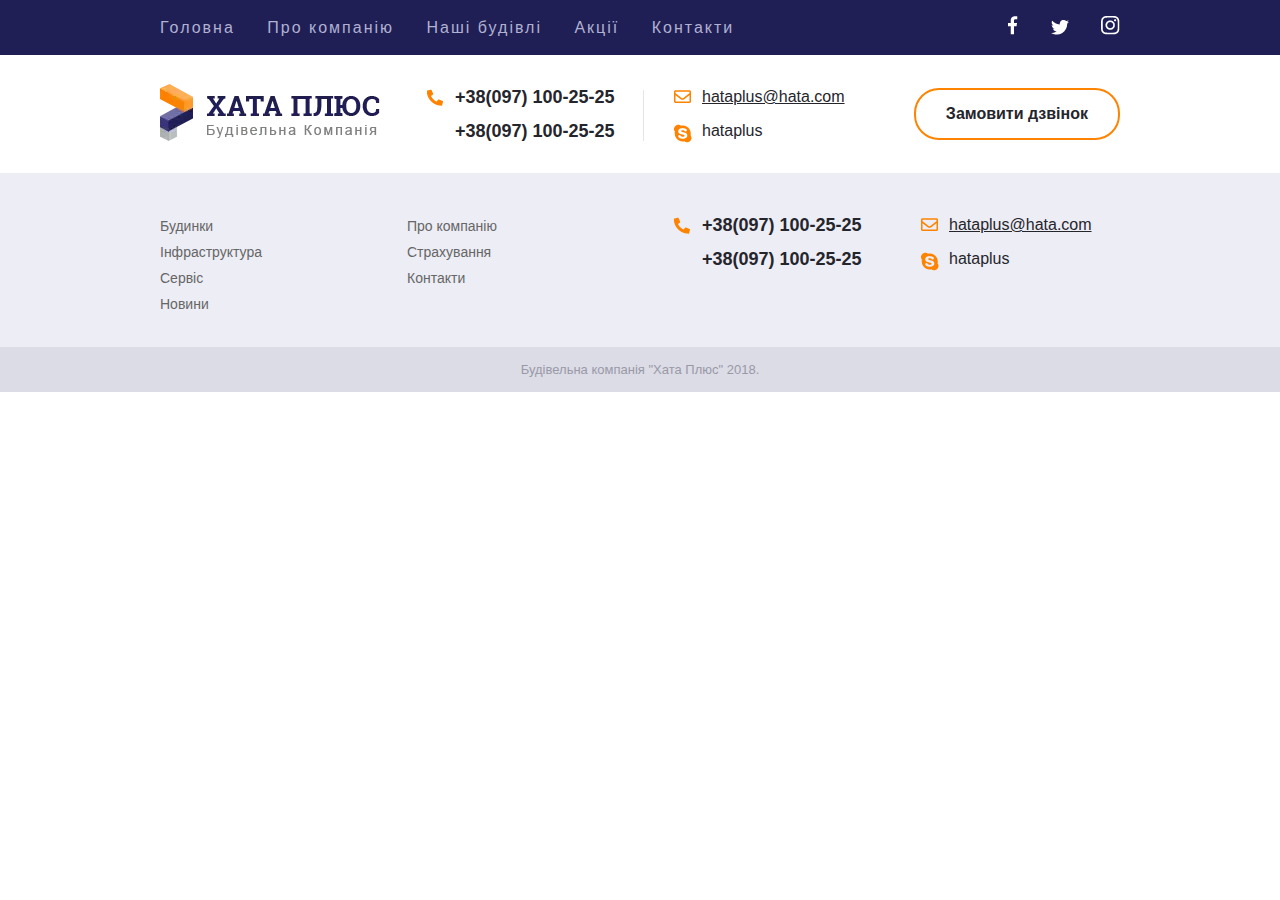
==== contact.html @ b2b35e67 "new page" ====
<!DOCTYPE html>
<html lang="en">
<head>
    <meta charset="UTF-8">
    <meta http-equiv="X-UA-Compatible" content="IE=edge">
    <meta name="viewport" content="width=device-width, initial-scale=1.0">
    <title>Контакти</title>
    <link rel = "stylesheet" href = "css/style-rel.css">
</head>
<body>
    <header>
        <div class ="header">
            <nav class="wrapper flex-between">
                    <ul class = "menu">
                            <li>
                                <a href="index.html">Головна</a>
                            </li>
                            <li>
                                <a href="#">Про компанію</a>
                            </li>
                            <li>
                                <a href="price.html">Наші будівлі</a>
                            </li>
                            <li>
                                <a href="#">Акції</a>
                            </li>
                            <li>
                                <a href="#">Контакти</a>
                            </li>
                    </ul>
                    <ul class="social">
                        <li><a href="#" class="fb"></a></li>
                        <li><a href="#" class="tw"></a></li>
                        <li><a href="#" class="in"></a></li>
                    </ul>
                    </nav>
                </div>
            </nav>
            <div class="wrapper row aic contact-info">
                <div class="logo column">
                    <picture>
                        <source srcset="img/logo.webp" type="image/webp">
                        <img src="img/logo.png" alt = "Будівельна компанія Хата Плюс">
                    </picture>
                </div>
                <div class="phones column stick">
                        <p><a class="tel icon" href="tel:+380911002525">+38(097) 100-25-25 </a></p> 
                        <p><a href="tel:+380911002525">+38(097) 100-25-25 </a></p>
                </div>
                <div class ="messengers column">
                    <p><a class="mail icon" href="mailto:hataplus@hata.com">hataplus@hata.com</a></p>
                    <p><a class="skype icon" href="skype:hataplus">hataplus</a></p>
                </div>
                
                <div class="cta column">
                    <a href="#">Замовити дзвінок</a>
                </div>
                </div>
    </header>
    
            <footer>
                <div class="footer">
                    <div class="wrapper">
                        <div class="row">
                            <ul class="column footer-menu">
                                <li>
                                    <a href="#">Будинки</a>
                                </li>
                                <li>
                                    <a href="#">Інфраструктура</a>
                                </li>
                                <li>
                                    <a href="#">Сервіс</a>
                                </li>
                                <li>
                                    <a href="#">Новини</a>
                                </li>
                            </ul>
                              <ul class="column footer-menu">
                                    <li>
                                        <a href="#">Про компанію</a>
                                    </li>
                                    <li>
                                        <a href="#">Страхування</a>
                                    </li>
                                    <li>
                                        <a href="#">Контакти</a>
                                    </li>
                                </ul>
                                <div class="phones column">
                                    <p><a class="tel icon" href="tel:+380911002525">+38(097) 100-25-25 </a></p> 
                                    <p><a href="tel:+380911002525">+38(097) 100-25-25 </a></p>
                                </div>
                                <div class ="messengers column">
                                            <p><a class="mail icon" href="mailto:hataplus@hata.com">hataplus@hata.com</a></p>
                                            <p><a class="skype icon" href="skype:hataplus">hataplus</a></p>
                                </div>
                            </div>
                        </div>
                    </div>
        <div class="coppy">
            <div class="wrapper">
                    <p class="copytext">Будівельна компанія "Хата Плюс" 2018.</p>
            </div>
        </div>
    </footer>
    
</body>
</html>
---- css/style-rel.css ----
@font-face {
    font-family: 'Roboto Slab';
    src: url('../fonts/RobotoSlab-Bold.eot');
    src: url('../fonts/RobotoSlab-Bold.eot?#iefix') format('embedded-opentype'),
        url('../fonts/RobotoSlab-Bold.woff2') format('woff2'),
        url('../fonts/RobotoSlab-Bold.woff') format('woff'),
        url('../fonts/RobotoSlab-Bold.ttf') format('truetype');
    font-weight: bold;
    font-style: normal;
    font-display: swap;
}

body {
    margin: 0;
    font-family: "Arial", sans-serif;
    cursor: url(cursor.cur), pointer;
}
sup {
    font-size: 0.6em;
}
hr {
    margin: 30px 0;
    border: none;
    border-top: 1px solid #e4e4ec;;
}

a {
    position: relative;
}

.wrapper {
    margin: 0 auto;
    max-width: 960px; 
}
.header-shadow {
    box-shadow: 0 0 5px rgba(0,0,0,0.1);
    background-color: #fff;
}

.header {
    padding: 15.5px 0;
    background-color: #1f1f56;
}
.flex-between {
    display: flex;
    justify-content: space-between;
}
.row {
    display: flex;
    justify-content: space-between;
    flex-wrap: wrap;
    column-gap: 28px;
    row-gap: 28px;
}
.column {
    width: 219px;
    box-sizing: border-box;
}

.header ul {
    margin: 0 -14px;
    padding-left: 0;
    list-style: none;
}
.header li {
    display: inline-block;
    margin: 0 14px;
}
.menu {
    display: inline;
}
.menu a {
    letter-spacing: 2px;
    line-height: 24px;
    color: #b1b1d2;
    text-decoration: none;
    transition: all 0.5s ease;
}
.menu a:hover {
    color: #fd8300;
}

.contact-info {
    padding: 20px 0;
}

.aic {
    align-items: center;

}
.social a {
    display: block;
    background: url(../img/sprite.png) no-repeat;
}
a.fb {
    width: 10px;
    height: 19px;
    background-position: -2px 0;
}
a.fb:hover {
    background-position: -2px -22px;
}
a.in {
    width: 19px;
    height: 19px;
    background-position: -14px 0;
}
a.in:hover {
    background-position: -14px -22px ;
}
a.tw {
    width: 18px;
    height: 15px;
    background-position: -35px 0;
}
a.tw:hover {
background-position: -35px -22px;
}

.phones,
.messengers {
    padding-left: 48px;
}
.phones p,
.messengers p {
    margin: 10px 0;
}

.phones a {
    font-size: 18px;
    line-height: 24px;
    color: #25252c;
    font-weight: bold;
    text-decoration: none;
}

.icon:before {
    content: '';
    position: absolute;
    left: -28px;
    top: 2px;
}

.tel:before {
    width: 16px;
    height: 17px;
    background: url(../img/sprite.png) no-repeat -55px 0;
}

.messengers a {
    font-size: 16px;
    line-height: 24px;
    color: #25252c;

}
.mail:before {
    width: 17px;
    height: 13px;
    background: url(../img/sprite.png) no-repeat -73px 0;
}

.skype:before {
   
    width: 18px;
    height: 19px;
    background: url(../img/sprite.png) no-repeat -55px -21px;
}
.stick {
    position: relative;
}
.stick:before {
    content: '';
    position: absolute;
    right: -18px;
    top: 15px;
    width: 1px;
    height: 51px;
    background-color: #e4e4ec;
}


.skype {
    text-decoration: none;
}
.cta {
    text-align: right;
}


.cta a {
    display: inline-block;
    padding: 12px 30px;
    font-size: 16px;
    line-height: 24px;
    font-weight: bold;
    color:#25252c;
    text-decoration: none;
    border: 2px solid #fd8300;
    border-radius: 25px;
    transition: all .25s ease;
}
.cta a:hover {
    background-color: #fd8300;
    color: #fff;
}

.proposition {
    text-align: center;
    background: #292523 url(../img/backround.jpg) center/cover;
    color: #ffffff;
    padding: 55px 0 35px;
}
.proposition p {
    margin: 0;

}
.prop-title {
    font-size: 30px;
    letter-spacing: 2px;
    text-transform: uppercase;
    color: #fff;
    font-weight: 700;
    font-family: "Roboto Slab";
}
p.prop-text {
    margin: 5px 0;
    color: #fff;
    font-size: 14px;
    line-height: 24px;
 }

 .prop-cost   {
    font-size: 24px;
    color: #fd8300;
    font-weight: bold;
 }
 .prop-cost span {
     font-size: 40px;
 }
 .main {
     padding: 35px 0 45px;
 }
 .main-info {
     max-width: 713px;

 }
 .main-price {
     max-width: 960px;

 }
 .main-info h1,
 .main-info h2 {
    color: #24242b;
    font-family: "Roboto Slab";

 }
 .main-info h1 {
     margin-top: 5px;
    font-size: 30px;
    
 }
 .main-info h2 {
    font-size: 24px;
 }
 

.table-price table {
    border-radius: 3px;
    overflow: hidden;
    width: 100%;
    margin: 25px 0;
    border-collapse: collapse;
 }
 
 td {
    
    padding: 8.5px 20px;
    text-align: left;
}
 .table-price th {
     padding: 13px 20px;
     text-align: left;
    font-size: 14px;
    color: #fff;
    background-color: #1f1f56;
    font-weight: 700;
    font-family: "Roboto Slab";
 }

 .table-price td {
    font-size: 14px;
    border: 1px solid #cdcddd;
    border-bottom: 0;
    border-left: 0;
    border-right: 0;
    
} 
.table-price tr:first-child td {
    border-top: 0;
}
.table-price th:last-child,
.table-price td:last-child {
    text-align: right;
}

tbody tr {
    color: #666;
     background-color: #e4e4ec;
     transition: all 0.2s ease;
 }
 tbody tr:hover {
     color: #fff;
     background-color:#fd8300;
     cursor: pointer;
 }
 
 .content {
    font-size: 14px;
    line-height: 24px;
    color: #666666;

 }
 
 .main-info a {
    font-size: 14px;
    line-height: 24px;
    color: #fd8300;
    font-weight: bold;
    transition: all 0.2s ease;  
 }
 .main-info a:hover {
     text-decoration: none;
 }

 .home {
     position: relative;
     margin: 0;
     display: flex;
     justify-content: space-between;
 }
 .home a {
     position: absolute;
     left: 0;
     top: 0;
     width: 100%;
     height: 100%;
 }
 .home a:hover ~ h3 {
     text-decoration: underline;

 }
 .home h3 {
    margin: 5px 0 0;
    text-transform: uppercase;
    font-size: 14px;
    line-height: 24px;
    color: #1f1f56;
    text-decoration: none;
 }
 .home h3 span {
     text-transform: lowercase;
 }
 
.home p { 
    margin: 0;
    font-size: 13px;
    line-height: 18px;
    color: #9999a6;
}

figure {
    margin: 0;
}
.aside-menu {
    position: sticky;
    top: 35px;
    border-radius: 3px;
    overflow: hidden;
}

.sidebar {
    min-width: 219px;
}

.aside-menu p {
    margin: 0;
    padding: 10px 15px;
    color: #fff;
    background-color: #1f1f56;
    font:700 16px/1.5em "Roboto Slab";
}
.aside-menu ul {
    padding: 0;
    margin: 0;
    background-color: #e4e4ec;
    list-style: none;
}
.aside-menu a {
    display: block;
    padding: 10px 15px;
    font-size: 14px; 
    line-height: 24px;
    color: #25252c;
    background-color: #e4e4ec;
    text-decoration: none;
    transition: all 0.3s ease;
}

.aside-menu > ul > li + li > a  {
    
    border-top: 1px solid #cdcddd;
}
.aside-menu > ul > li:hover > a {
    color: #fff;
    background-color: #fd8300;

}
.aside-menu> ul > li > a:before {
    content: '';
    position: absolute;
    right: 15px;
    top: 18px;
    width: 7px;
    height: 7px;
    border-right: 2px solid #666;
    border-bottom: 2px solid #666;
    transform: rotate(-45deg);
    transition: all .5s ease;

}
.aside-menu > ul > li:hover > a:before {
    top: 15px;
    border-color: #fff;
    transform: rotate(45deg);
}
.aside-menu li:hover .sub-menu {
    display: block;
}
.sub-menu {
    display: none;
}

.sub-menu a {
    padding-left: 30px;
    color: #666;
}
.sub-menu a:hover {
    color: #666;
    background-color: #cecedd;
}
.footer {
    padding: 30px 0 20px;
    background-color: #ededf5;
}
.footer-menu {

    margin: 10px 0;
    padding: 0;
    list-style: none;
    
}
.footer-menu a {
    font-size: 14px;
    line-height: 26px;
    color: #666;
    text-decoration: none;
}
.footer-menu a:hover {
    text-decoration: underline;
    color:#fd8300;
}

.coppy {
    text-align: center;
    font-size: 13px;
    line-height: 18px;
    color: #9999a6;
    height: 45px;
    background-color: #dcdce6;
}
.coppy p {
    margin: 0;
    padding: 13.5px 0;

}
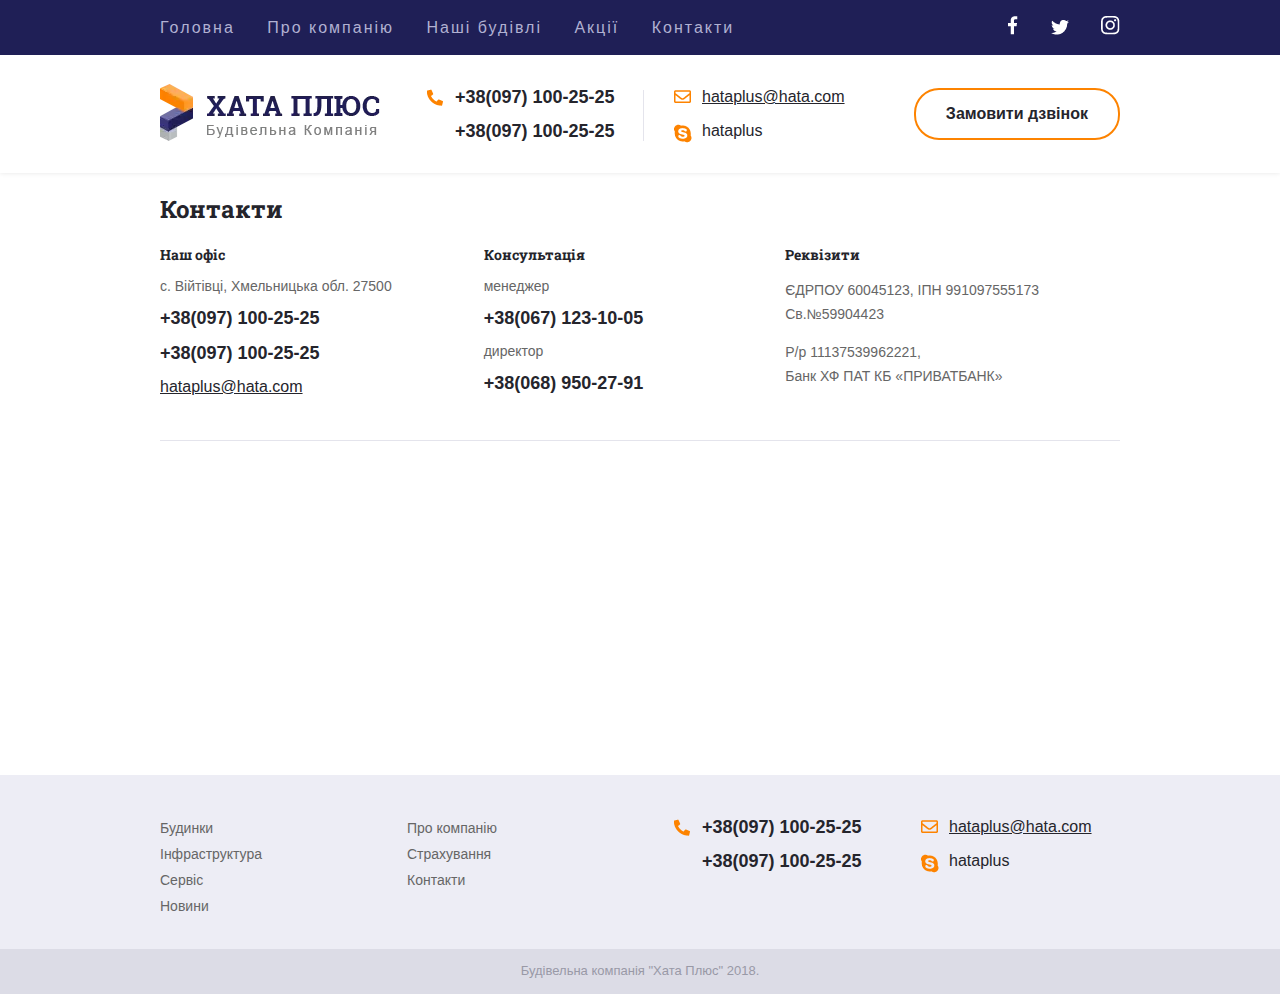
==== commit d00fee2f: "page 3" ====
--- a/contact.html
+++ b/contact.html
@@ -8,7 +8,7 @@
     <link rel = "stylesheet" href = "css/style-rel.css">
 </head>
 <body>
-    <header>
+    <header class="header-shadow">
         <div class ="header">
             <nav class="wrapper flex-between">
                     <ul class = "menu">
@@ -57,7 +57,42 @@
                 </div>
                 </div>
     </header>
+    <main class="wrapper all-contacts">
+        <h2>Контакти</h2>
+        <section class="contacts">
+            <div class="office">
+                <h3>Наш офіс</h3>
+                <p>с. Війтівці, Хмельницька обл. 27500</p>
+                    <p><a class="tel" href="tel:+380911002525">+38(097) 100-25-25 </a></p> 
+                    <p><a class="tel" href="tel:+380911002525">+38(097) 100-25-25 </a></p>
+                    <p><a class="mail" href="mailto:hataplus@hata.com">hataplus@hata.com</a></p>
+                </div>
+            </div>
+            <div class="consultation">
+                <h3>Консультація</h3>
+                <p>менеджер</p>
+                <p><a class="tel" href="tel:+380671231005">+38(067) 123-10-05 </a></p>
+                <p>директор</p> 
+                <p><a class="tel" href="tel:+380689502791">+38(068) 950-27-91 </a></p>
+            </div>
+            <div class="detalis">
+                <h3>Реквізити</h3>
+                <p>ЄДРПОУ 60045123, ІПН 991097555173
+                    <br>
+                    Св.№59904423</p>
+                <p>Р/р 11137539962221,
+                    <br>
+                    Банк ХФ ПАТ КБ «ПРИВАТБАНК»</p>
+            </div>
+        </section>
+        <hr>
+        <sectiom class="location">
+            <iframe src="https://www.google.com/maps/embed?pb=!1m18!1m12!1m3!1d4575.7761999442055!2d26.443278328024157!3d49.49089396816712!2m3!1f0!2f0!3f0!3m2!1i1024!2i768!4f13.1!3m3!1m2!1s0x4731e43c17d5dacb%3A0xdf2b2df45a331f4!2z0JLQvtC50YLQvtCy0YbRiywg0KXQvNC10LvRjNC90LjRhtC60LDRjyDQvtCx0LvQsNGB0YLRjCwgMzEyNTY!5e0!3m2!1sru!2sua!4v1652019156377!5m2!1sru!2sua" width="465" height="300" style="border:0;" allowfullscreen="" loading="lazy" referrerpolicy="no-referrer-when-downgrade"></iframe>
+
+        </sectiom>
     
+
+    </main>
             <footer>
                 <div class="footer">
                     <div class="wrapper">
--- a/css/style-rel.css
+++ b/css/style-rel.css
@@ -298,6 +298,7 @@
 .table-price tr:first-child td {
     border-top: 0;
 }
+
 .table-price th:last-child,
 .table-price td:last-child {
     text-align: right;
@@ -481,8 +482,55 @@
 .coppy p {
     margin: 0;
     padding: 13.5px 0;
-
-}
-
-
-
+}
+.contacts {
+    display: flex;
+    justify-content: space-between;
+}
+.all-contacts h2 {
+    font-size: 24px;
+    color: #24242b;
+    font-weight: 700;
+    font-family: "Roboto Slab";
+}
+.office h3,
+.consultation h3,
+.detalis h3 {
+    margin: 0;
+    font-size: 14px;
+    color: #24242b;
+    font-weight: 700;
+    font-family: "Roboto Slab";
+}
+.office p,
+.consultation p,
+.detalis p {
+    font-size: 14px;
+    color: #666666;
+}
+.tel {
+    font-size: 18px;
+    text-decoration: none;
+    font-weight: bold;
+    color: #25252c;
+
+}
+.mail {
+    font-size: 16px;
+    text-decoration: underline;
+    color: #25252c;
+}
+.detalis {
+padding-right: 81px;
+}
+.detalis p {
+    line-height: 24px;
+}
+.consultation {
+    padding-right: 50px;
+}
+
+
+
+
+
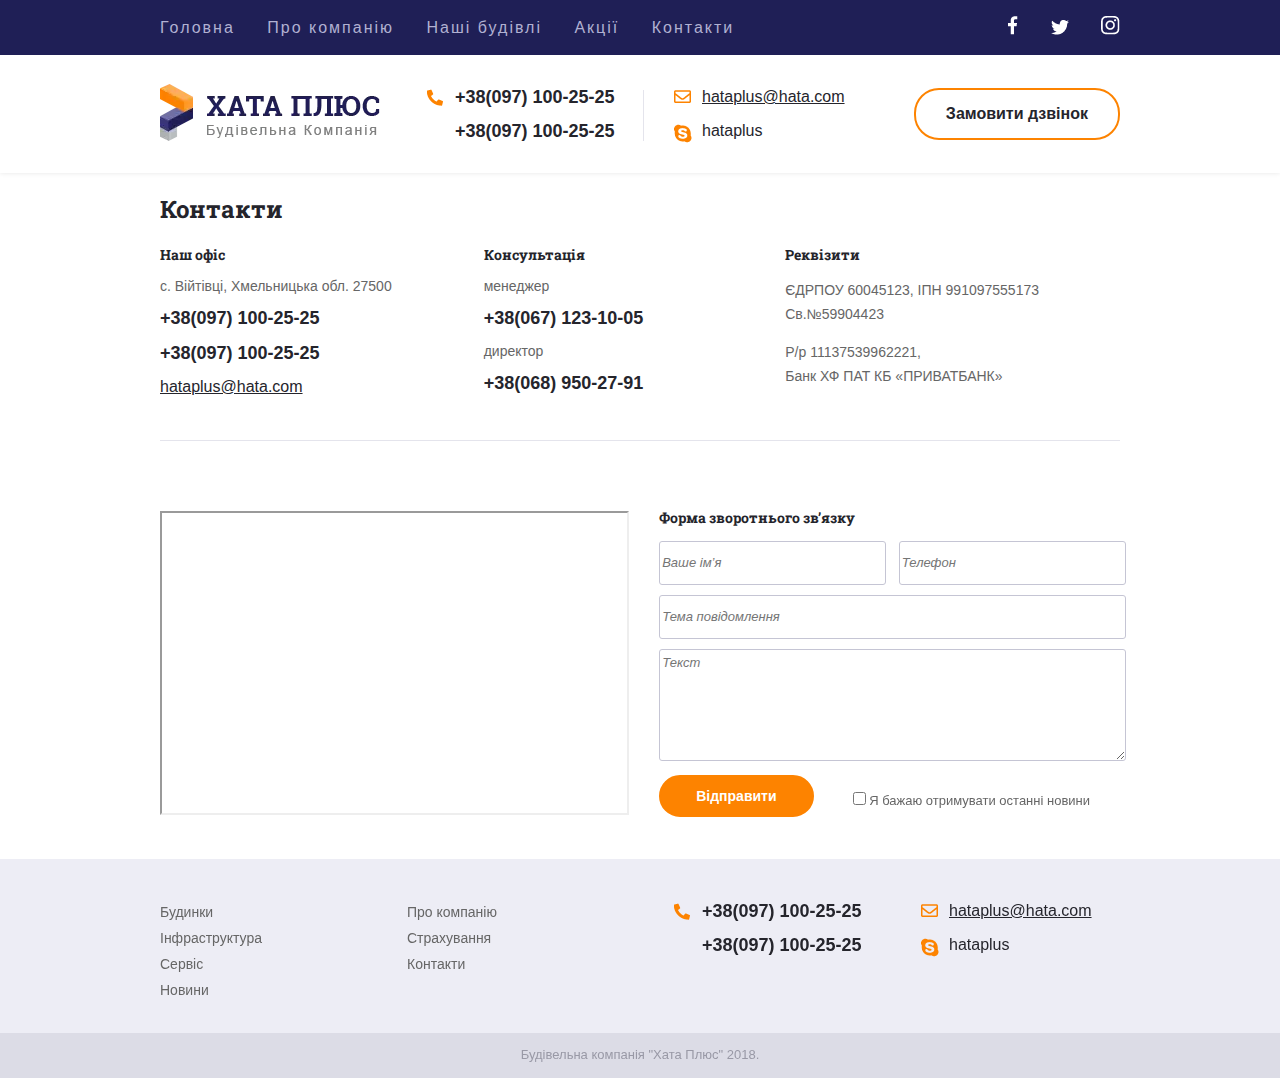
==== commit e0f69bcb: "forms" ====
--- a/contact.html
+++ b/contact.html
@@ -86,8 +86,40 @@
             </div>
         </section>
         <hr>
-        <sectiom class="location">
-            <iframe src="https://www.google.com/maps/embed?pb=!1m18!1m12!1m3!1d4575.7761999442055!2d26.443278328024157!3d49.49089396816712!2m3!1f0!2f0!3f0!3m2!1i1024!2i768!4f13.1!3m3!1m2!1s0x4731e43c17d5dacb%3A0xdf2b2df45a331f4!2z0JLQvtC50YLQvtCy0YbRiywg0KXQvNC10LvRjNC90LjRhtC60LDRjyDQvtCx0LvQsNGB0YLRjCwgMzEyNTY!5e0!3m2!1sru!2sua!4v1652019156377!5m2!1sru!2sua" width="465" height="300" style="border:0;" allowfullscreen="" loading="lazy" referrerpolicy="no-referrer-when-downgrade"></iframe>
+        <sectiom class="forms row">
+            <div class ="location">
+                <iframe src="https://www.google.com/maps/d/u/0/embed?mid=1gMnL-piYZyoPOWU2a75bHYE9h5aEyQD0&ehbc=2E312F"></iframe>
+            </div>
+            <div class="feedback">
+                <form action>
+                    <div class="connection">
+                        <h3>Форма зворотнього зв’язку</h3>
+        
+                            <div class = "form-menu">
+                            <label>
+                                <input class="name" type="text" placeholder="Ваше ім’я">
+                            </label>
+                            <label>
+                                <input class="phone" type="text"  placeholder="Телефон">
+                            </label>
+                        </div>
+                        <label>
+                            <input class="topic-ms" type="text" placeholder="Тема повідомлення">
+                        </label>
+                        <label>
+                            <textarea class="text" type="text" placeholder="Текст"></textarea>
+                        </label>
+        
+                    </div>
+                    <div class = "flex">
+                        <div class="cta2">
+                            <a href="#">Відправити</a>
+                        </div>
+                        <label class="checkbox"><input type="checkbox">Я бажаю отримувати останні новини</label>
+                    </div>
+                    </form>
+
+            
 
         </sectiom>
     
--- a/css/style-rel.css
+++ b/css/style-rel.css
@@ -532,5 +532,103 @@
 
 
 
-
-
+.location iframe {
+    width: 465px;
+    height: 300px;
+}
+.location {
+    margin: 40px 0;
+}
+
+.feedback {
+    margin: 23px 0;
+    width: 48%;
+}
+.feedback input,
+.feedback textarea {
+    font-size: 13px;
+    line-height: 21px;
+    color: #9999a6;
+    font-style: italic;
+    font-family: "Arial";
+    border-radius: 3px;
+    background-color: #fff;
+    border: 1px solid #c5c5d4;
+}
+
+.connection h3 {
+    font-size: 14px;
+    color: #24242b;
+    font-weight: 700;
+    font-family: "Roboto Slab";
+}
+
+.form-menu,
+.flex {
+
+    margin-bottom: 10px;
+    display: flex;
+    justify-content: space-between;
+    
+}
+.form-menu label{
+    width: 48%;
+    
+}
+.name,
+.phone {
+    width: 100%;
+    height: 40px;
+    
+}
+.text{
+    height: 106px;
+    width: 100%;
+    
+}
+.topic-ms {
+    margin-bottom: 10px;
+    height: 40px;
+    width: 100%;
+
+}
+.cta2 {
+    text-align: right;
+}
+
+
+.cta2 a {
+    display: inline-block;
+    padding: 7px 35px;
+    font-size: 14px;
+    line-height: 24px;
+    color: #fff;
+    font-weight: bold;
+    text-decoration: none;
+    border-radius: 21px;
+    background-color: #fd8300;
+    border: 2px solid #fd8300;
+    transition: all .25s ease;
+}
+.cta2 a:hover {
+    border:  2px solid #1f1f56 ;
+    background-color: #1f1f56;
+
+}
+.flex {
+    margin-top: 10px;
+}
+.checkbox {
+    margin-top: 3%;
+}
+.flex label {
+    margin-right: 30px;
+    font-size: 13px;
+    color: #666666;
+    font-family: "Arial";
+
+}
+
+
+
+
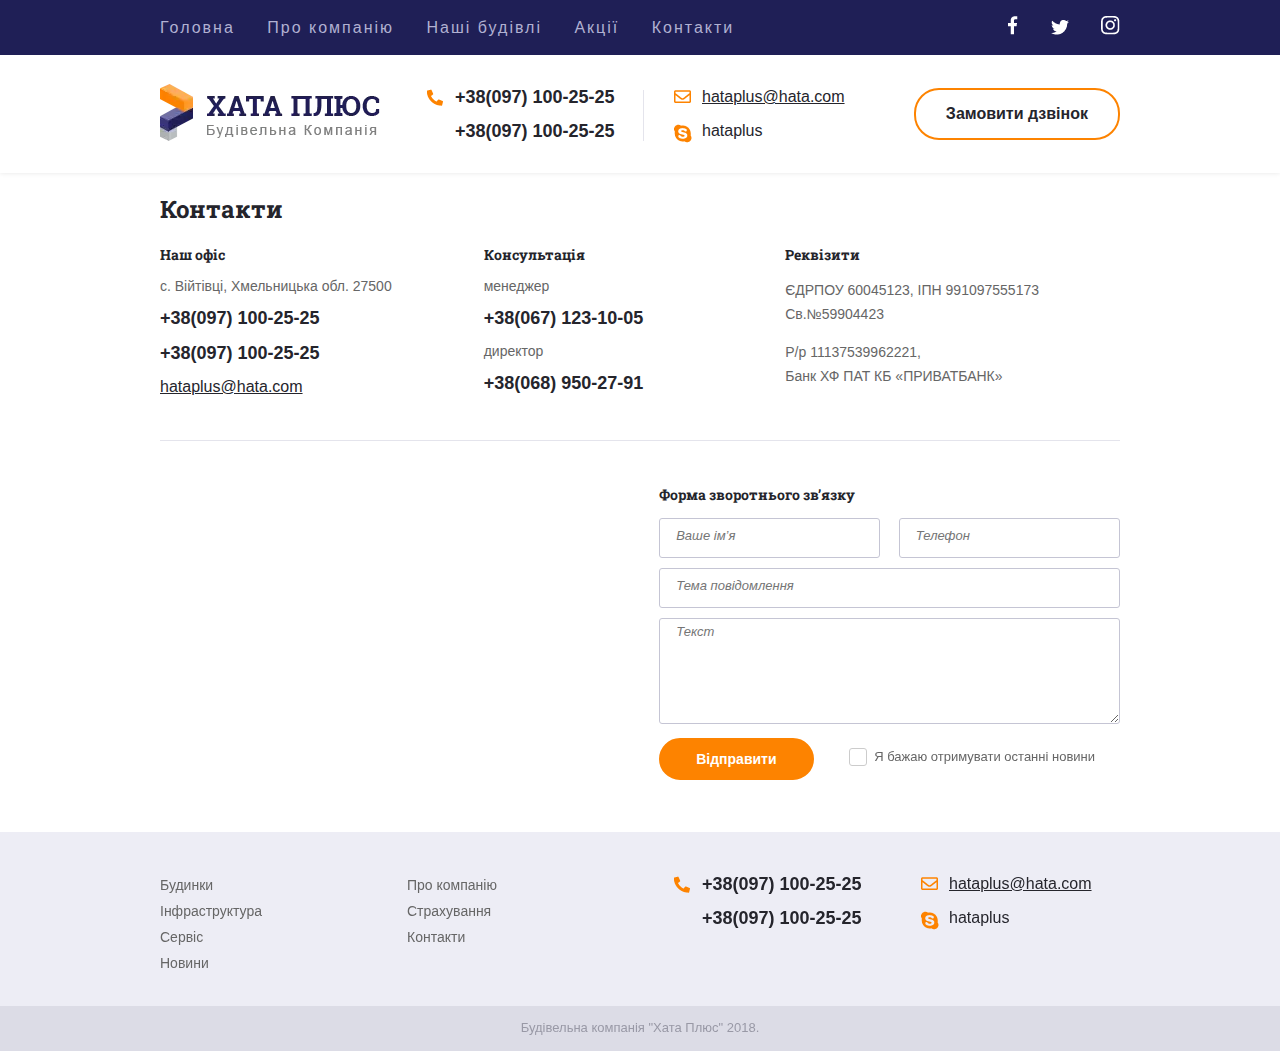
==== commit 9e9590dd: "checkbox" ====
--- a/contact.html
+++ b/contact.html
@@ -115,7 +115,8 @@
                         <div class="cta2">
                             <a href="#">Відправити</a>
                         </div>
-                        <label class="checkbox"><input type="checkbox">Я бажаю отримувати останні новини</label>
+                        <input type="checkbox" class="check-box" id="news" value="Я бажаю отримувати останні новини">
+                        <label for="news">Я бажаю отримувати останні новини</label>
                     </div>
                     </form>
 
--- a/css/style-rel.css
+++ b/css/style-rel.css
@@ -532,20 +532,25 @@
 
 
 
+
 .location iframe {
     width: 465px;
     height: 300px;
+    border: none;
 }
 .location {
-    margin: 40px 0;
+    margin: 17px 0 40px;
 }
 
 .feedback {
-    margin: 23px 0;
+    margin: 0;
     width: 48%;
 }
 .feedback input,
 .feedback textarea {
+    box-sizing: border-box;
+    padding-left: 16px;
+    padding-bottom: 5px;
     font-size: 13px;
     line-height: 21px;
     color: #9999a6;
@@ -555,6 +560,12 @@
     background-color: #fff;
     border: 1px solid #c5c5d4;
 }
+.feedback textarea {
+    max-width: 100%;
+}
+
+
+
 
 .connection h3 {
     font-size: 14px;
@@ -562,6 +573,7 @@
     font-weight: 700;
     font-family: "Roboto Slab";
 }
+
 
 .form-menu,
 .flex {
@@ -581,17 +593,74 @@
     height: 40px;
     
 }
-.text{
-    height: 106px;
-    width: 100%;
-    
-}
+
 .topic-ms {
     margin-bottom: 10px;
     height: 40px;
     width: 100%;
 
 }
+.text {
+    resize: vertical;
+    width: 100%;
+    max-width: 462px;
+    min-height: 106px;
+}
+
+.textarea {
+    padding-top: 5px;
+    font-size: 13px;
+    padding-top: 11px;
+    color: #9999a6;
+    font-style: italic;
+    font-family: "Arial";
+    
+}
+.check-box {
+    visibility: hidden;
+    position: absolute;
+    line-height: 21px;
+}
+.check-box + label {
+    position: relative;
+    padding: 8px 25px;
+    margin-left: 30px;
+    font-size: 13px;
+    line-height: 21px;
+    color: #666666;
+}
+
+.check-box + label:before, 
+.check-box + label:after {
+    content: "";
+    position: absolute;
+}
+.check-box + label:after {
+    left: 6px;
+    top: 11px;
+    
+}
+.check-box:checked + label:after {
+    width: 4px;
+    height: 9px;
+    border-bottom: 2px solid #1f1f56;
+    border-right: 2px solid #1f1f56;
+    transform: rotate(45deg);
+}
+.check-box + label:before {
+    left: 0;
+    top: 10px;
+    width: 16px;
+    height: 16px;
+    border-radius: 3px;
+    background-color: #ffffff;
+    border: 1px solid #cccccc;
+}
+
+
+
+
+
 .cta2 {
     text-align: right;
 }
@@ -620,9 +689,10 @@
 }
 .checkbox {
     margin-top: 3%;
+    margin-right: 43px;
 }
 .flex label {
-    margin-right: 30px;
+
     font-size: 13px;
     color: #666666;
     font-family: "Arial";
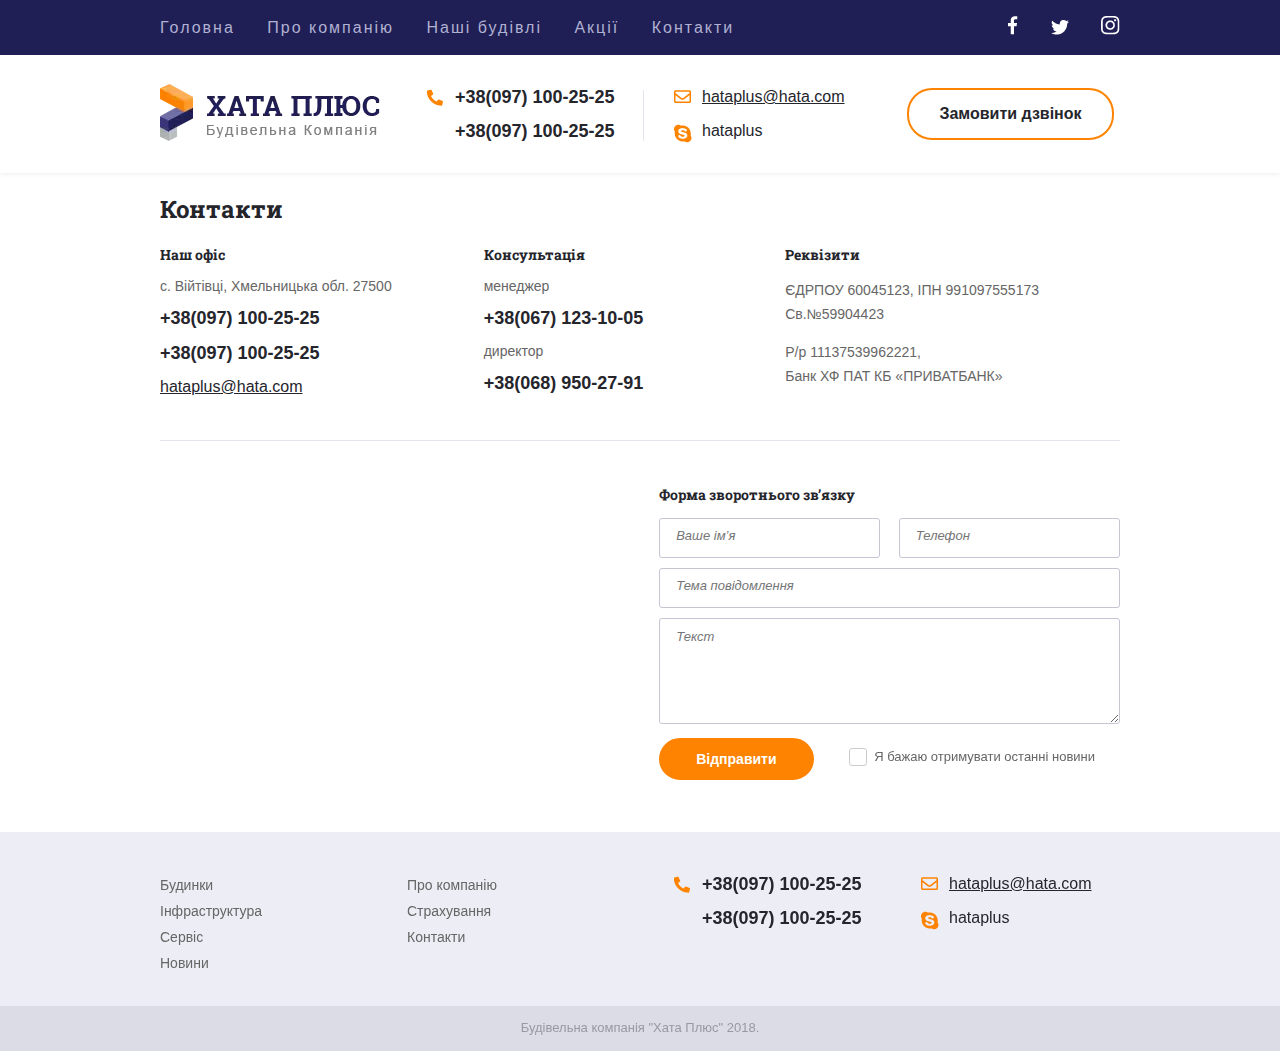
==== commit 5a99fbe1: "mobile version" ====
--- a/contact.html
+++ b/contact.html
@@ -59,7 +59,7 @@
     </header>
     <main class="wrapper all-contacts">
         <h2>Контакти</h2>
-        <section class="contacts">
+        <section class="contacts row">
             <div class="office">
                 <h3>Наш офіс</h3>
                 <p>с. Війтівці, Хмельницька обл. 27500</p>
--- a/css/style-rel.css
+++ b/css/style-rel.css
@@ -47,7 +47,7 @@
 }
 .row {
     display: flex;
-    justify-content: space-between;
+    justify-content: center;
     flex-wrap: wrap;
     column-gap: 28px;
     row-gap: 28px;
@@ -67,7 +67,8 @@
     margin: 0 14px;
 }
 .menu {
-    display: inline;
+    display: none;
+    
 }
 .menu a {
     letter-spacing: 2px;
@@ -90,6 +91,8 @@
 }
 .social a {
     display: block;
+    display: flex;
+    align-items: flex-end;
     background: url(../img/sprite.png) no-repeat;
 }
 a.fb {
@@ -183,7 +186,7 @@
     text-decoration: none;
 }
 .cta {
-    text-align: right;
+    text-align: center;
 }
 
 
@@ -238,28 +241,35 @@
      font-size: 40px;
  }
  .main {
+    flex-wrap: wrap-reverse;
      padding: 35px 0 45px;
  }
  .main-info {
-     max-width: 713px;
+    
+     width: 100%;
 
  }
  .main-price {
-     max-width: 960px;
+     width: 100%;
 
  }
  .main-info h1,
- .main-info h2 {
+ .main-info h2,
+ .main-price h1,
+ .main-price h2 {
     color: #24242b;
     font-family: "Roboto Slab";
 
  }
- .main-info h1 {
+ .main-info h1,
+ .main-price h1 {
+
      margin-top: 5px;
     font-size: 30px;
     
  }
- .main-info h2 {
+ .main-info h2,
+ .main-price h2 {
     font-size: 24px;
  }
  
@@ -316,12 +326,14 @@
  }
  
  .content {
+    text-align: center;
     font-size: 14px;
     line-height: 24px;
     color: #666666;
 
  }
  
+ .main-price a,
  .main-info a {
     font-size: 14px;
     line-height: 24px;
@@ -329,11 +341,13 @@
     font-weight: bold;
     transition: all 0.2s ease;  
  }
+ .main-price a:hover,
  .main-info a:hover {
      text-decoration: none;
  }
-
- .home {
+ 
+
+.home {
      position: relative;
      margin: 0;
      display: flex;
@@ -373,6 +387,8 @@
     margin: 0;
 }
 .aside-menu {
+    
+    
     position: sticky;
     top: 35px;
     border-radius: 3px;
@@ -380,6 +396,7 @@
 }
 
 .sidebar {
+    flex: 0 0 100%;
     min-width: 219px;
 }
 
@@ -454,9 +471,9 @@
     background-color: #ededf5;
 }
 .footer-menu {
-
+    text-align: center;
     margin: 10px 0;
-    padding: 0;
+    
     list-style: none;
     
 }
@@ -485,9 +502,10 @@
 }
 .contacts {
     display: flex;
-    justify-content: space-between;
+    justify-content: center;
 }
 .all-contacts h2 {
+    text-align: center;
     font-size: 24px;
     color: #24242b;
     font-weight: 700;
@@ -605,6 +623,7 @@
     width: 100%;
     max-width: 462px;
     min-height: 106px;
+    padding: 7px;
 }
 
 .textarea {
@@ -699,6 +718,66 @@
 
 }
 
-
-
-
+.popular-projects {
+    
+    text-align: center;
+}
+
+
+
+
+
+
+@media screen and (min-width: 940px) {
+    .content {
+        text-align: left;
+    }
+    .menu {
+        flex-wrap: nowrap;
+        
+    }
+    .sidebar {
+        flex: 0 0 219px;
+        width: 219px;
+    }
+    .main-info {
+        max-width: 713px;
+    }
+    .main-price {
+        max-width: 960px;
+    }
+}
+@media screen and (min-width: 950px ){
+    .footer-menu {
+        padding: 0;
+        text-align: left;
+    }
+    .row {
+        display: flex;
+        justify-content: space-between;
+    }
+    .all-contacts h2 {
+        text-align: left;
+    }
+    .contacts {
+        display: flex;
+        justify-content: space-between;
+
+    }
+}
+@media screen and (min-width: 960px ) {
+    .popular-projects {
+        text-align: left;
+    }
+}
+@media screen and (min-width: 770px) {
+    .menu {
+        display: block;
+    }
+    
+    
+}
+
+
+
+
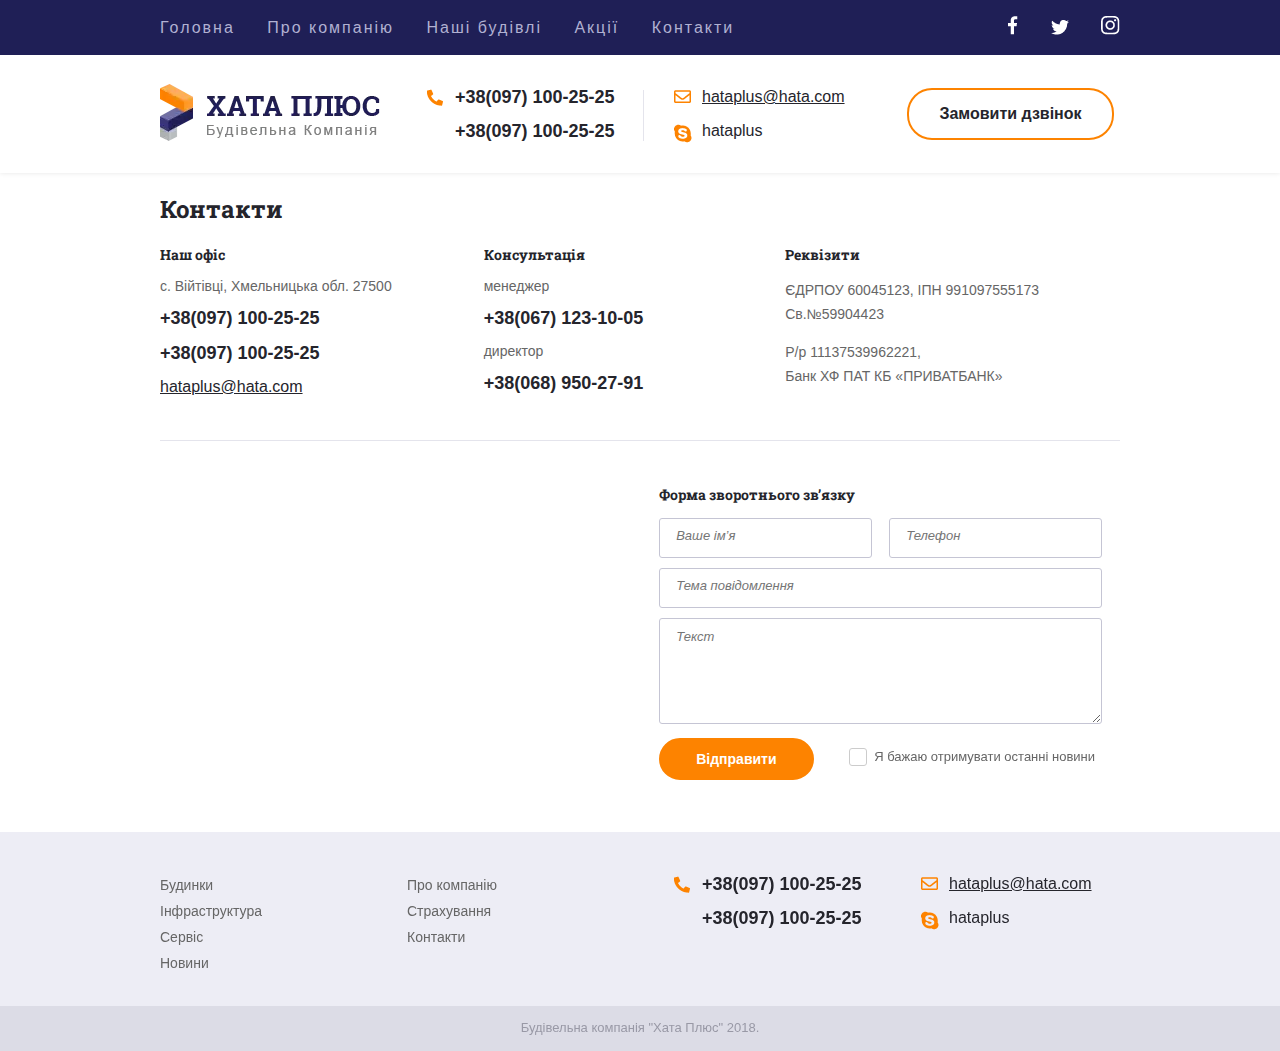
==== commit 85e94e29: "burger" ====
--- a/contact.html
+++ b/contact.html
@@ -1,6 +1,8 @@
 <!DOCTYPE html>
 <html lang="en">
 <head>
+    <link rel="shortcut icon" href="img/hataPlus.ico" type="image/x-icon">
+    <link rel="icon" href="img/hataPlus.ico" type="image/x-icon">
     <meta charset="UTF-8">
     <meta http-equiv="X-UA-Compatible" content="IE=edge">
     <meta name="viewport" content="width=device-width, initial-scale=1.0">
@@ -11,23 +13,19 @@
     <header class="header-shadow">
         <div class ="header">
             <nav class="wrapper flex-between">
-                    <ul class = "menu">
-                            <li>
-                                <a href="index.html">Головна</a>
-                            </li>
-                            <li>
-                                <a href="#">Про компанію</a>
-                            </li>
-                            <li>
-                                <a href="price.html">Наші будівлі</a>
-                            </li>
-                            <li>
-                                <a href="#">Акції</a>
-                            </li>
-                            <li>
-                                <a href="#">Контакти</a>
-                            </li>
-                    </ul>
+                <div class="hamburger">
+                    <span></span>
+                    <span></span>
+                    <span></span>
+                </div>
+                <ul class = "menu">
+                    <li><a href="index.html">Головна</a></li>
+                    <li><a href="#">Про компанію</a></li>
+                    <li><a href="price.html">Наші будівлі</a></li>
+                    <li><a href="#">Акції</a></li>
+                    <li><a href="contact.html">Контакти</a></li>
+                </ul>
+
                     <ul class="social">
                         <li><a href="#" class="fb"></a></li>
                         <li><a href="#" class="tw"></a></li>
@@ -172,6 +170,6 @@
             </div>
         </div>
     </footer>
-    
+    <script src="js/main.js"></script>
 </body>
 </html>--- a/css/style-rel.css
+++ b/css/style-rel.css
@@ -31,6 +31,9 @@
 .wrapper {
     margin: 0 auto;
     max-width: 960px; 
+    padding: 0 15px;
+    
+    
 }
 .header-shadow {
     box-shadow: 0 0 5px rgba(0,0,0,0.1);
@@ -66,10 +69,12 @@
     display: inline-block;
     margin: 0 14px;
 }
-.menu {
+
+.hamburger {
     display: none;
     
 }
+
 .menu a {
     letter-spacing: 2px;
     line-height: 24px;
@@ -168,18 +173,8 @@
     height: 19px;
     background: url(../img/sprite.png) no-repeat -55px -21px;
 }
-.stick {
-    position: relative;
-}
-.stick:before {
-    content: '';
-    position: absolute;
-    right: -18px;
-    top: 15px;
-    width: 1px;
-    height: 51px;
-    background-color: #e4e4ec;
-}
+
+
 
 
 .skype {
@@ -242,15 +237,16 @@
  }
  .main {
     flex-wrap: wrap-reverse;
-     padding: 35px 0 45px;
+     padding-top: 35px;
+     padding-bottom: 35px;
+
  }
  .main-info {
-    
      width: 100%;
 
  }
  .main-price {
-     width: 100%;
+     max-width: 960px;
 
  }
  .main-info h1,
@@ -264,21 +260,27 @@
  .main-info h1,
  .main-price h1 {
 
-     margin-top: 5px;
+    padding-top: 20px;
     font-size: 30px;
+    line-height: 30px;
+    text-align: center;
     
  }
  .main-info h2,
  .main-price h2 {
     font-size: 24px;
  }
- 
+
+ .table-price {
+
+    overflow: scroll;
+ }
+
 
 .table-price table {
+    margin: 25px 0;
+    width: 100%;
     border-radius: 3px;
-    overflow: hidden;
-    width: 100%;
-    margin: 25px 0;
     border-collapse: collapse;
  }
  
@@ -312,6 +314,7 @@
 .table-price th:last-child,
 .table-price td:last-child {
     text-align: right;
+    min-width: 63px;
 }
 
 tbody tr {
@@ -326,7 +329,7 @@
  }
  
  .content {
-    text-align: center;
+    
     font-size: 14px;
     line-height: 24px;
     color: #666666;
@@ -471,9 +474,9 @@
     background-color: #ededf5;
 }
 .footer-menu {
-    text-align: center;
+    
     margin: 10px 0;
-    
+    padding: 0;
     list-style: none;
     
 }
@@ -501,8 +504,7 @@
     padding: 13.5px 0;
 }
 .contacts {
-    display: flex;
-    justify-content: center;
+    
 }
 .all-contacts h2 {
     text-align: center;
@@ -539,7 +541,7 @@
     color: #25252c;
 }
 .detalis {
-padding-right: 81px;
+    padding-right: 81px; 
 }
 .detalis p {
     line-height: 24px;
@@ -550,13 +552,16 @@
 
 
 
-
+.connection {
+    width: 96%;
+}
 .location iframe {
-    width: 465px;
+    width: 100%;
     height: 300px;
     border: none;
 }
 .location {
+    width: 48%;
     margin: 17px 0 40px;
 }
 
@@ -599,8 +604,8 @@
     margin-bottom: 10px;
     display: flex;
     justify-content: space-between;
-    
-}
+}
+
 .form-menu label{
     width: 48%;
     
@@ -704,6 +709,7 @@
 
 }
 .flex {
+    
     margin-top: 10px;
 }
 .checkbox {
@@ -718,8 +724,7 @@
 
 }
 
-.popular-projects {
-    
+.popular-projects h2 {
     text-align: center;
 }
 
@@ -728,23 +733,62 @@
 
 
 
-@media screen and (min-width: 940px) {
-    .content {
+
+@media screen and (min-width: 974px) {
+    .wrapper {
+        padding-left: 0;
+        padding-right: 0;
+    }
+}
+
+
+@media screen and (max-width: 760px) {
+    .form-menu {
+        flex-direction: column;
+    }
+    .form-menu label {
+        width: 100%;
+        padding-bottom: 10px;
+
+    }
+    .location{
+        width: 100%;
+        margin: 0;
+        
+    }
+    .feedback {
+        width: 100%;
+    }
+    .flex {
+        flex-direction: column;
+        align-items: center;
+    }
+    .connection h3 {
+        text-align: center;
+    }
+    .check-box + label {
+        margin-left: 0;
+    }
+    
+}
+@media screen and (min-width: 713px) {
+
+    .stick {
+        position: relative;
+    }
+    .stick:before {
+        content: '';
+        position: absolute;
+        right: -18px;
+        top: 15px;
+        width: 1px;
+        height: 51px;
+        background-color: #e4e4ec;
+    }
+}
+@media screen and (min-width: 960px ) {
+    .popular-projects h2 {
         text-align: left;
-    }
-    .menu {
-        flex-wrap: nowrap;
-        
-    }
-    .sidebar {
-        flex: 0 0 219px;
-        width: 219px;
-    }
-    .main-info {
-        max-width: 713px;
-    }
-    .main-price {
-        max-width: 960px;
     }
 }
 @media screen and (min-width: 950px ){
@@ -753,31 +797,122 @@
         text-align: left;
     }
     .row {
-        display: flex;
+    
         justify-content: space-between;
     }
     .all-contacts h2 {
         text-align: left;
     }
-    .contacts {
-        display: flex;
-        justify-content: space-between;
-
-    }
-}
-@media screen and (min-width: 960px ) {
-    .popular-projects {
+   
+}
+@media screen and (min-width: 940px) {
+    .content {
         text-align: left;
     }
-}
-@media screen and (min-width: 770px) {
-    .menu {
-        display: block;
-    }
-    
-    
-}
-
-
-
-
+    .main {
+        flex-wrap: nowrap;
+        
+    }
+    .sidebar {
+        flex: 0 0 219px;
+        width: 219px;
+    }
+    .main-info {
+        max-width: 713px;
+    }
+    .main-price {
+        max-width: 960px;
+    }
+    .main-info h1,
+    .main-price h1 {
+
+    padding-top: 0;
+ }
+
+}
+
+@media screen and (min-width: 500px) {
+
+.main-info h1,
+ .main-price h1 {
+
+    padding-top: 0;
+    font-size: 30px;
+    text-align: left;
+    
+ }
+}
+@media screen and (max-width: 499px) {
+
+.contacts {
+    display: flex;
+    justify-content: flex-start;
+
+}
+}
+
+@media screen and (max-width: 465px) {
+    .row {
+        row-gap: 0;
+    }
+    .home {
+        margin: 10px;
+    }
+
+}
+
+
+
+
+
+
+
+
+@media screen and (max-width: 800px){
+    .hamburger {
+    display: flex;
+    flex-direction: column;
+    
+}
+.hamburger span {
+    margin: 4px 0;
+    width: 35px;
+    height: 3px;
+    background-color: #fff;
+    border-radius: 5px;
+}
+.menu {
+    display: none;
+    position: absolute;
+    
+    margin: 0;
+    left: 0;
+    right: 0;
+    top: 55px;
+    background-color: #e4e4ec;
+    z-index: 1;
+}
+
+.menu a {
+    display: block;
+    
+    padding: 10px 20px;
+    color: #25252c;
+    line-height: 24px;
+    font-weight: 700;
+    
+}
+.menu li {
+    display: flex;
+    flex-direction: column;
+}
+.active-burger {
+    display: block;
+}
+}
+
+
+
+
+
+
